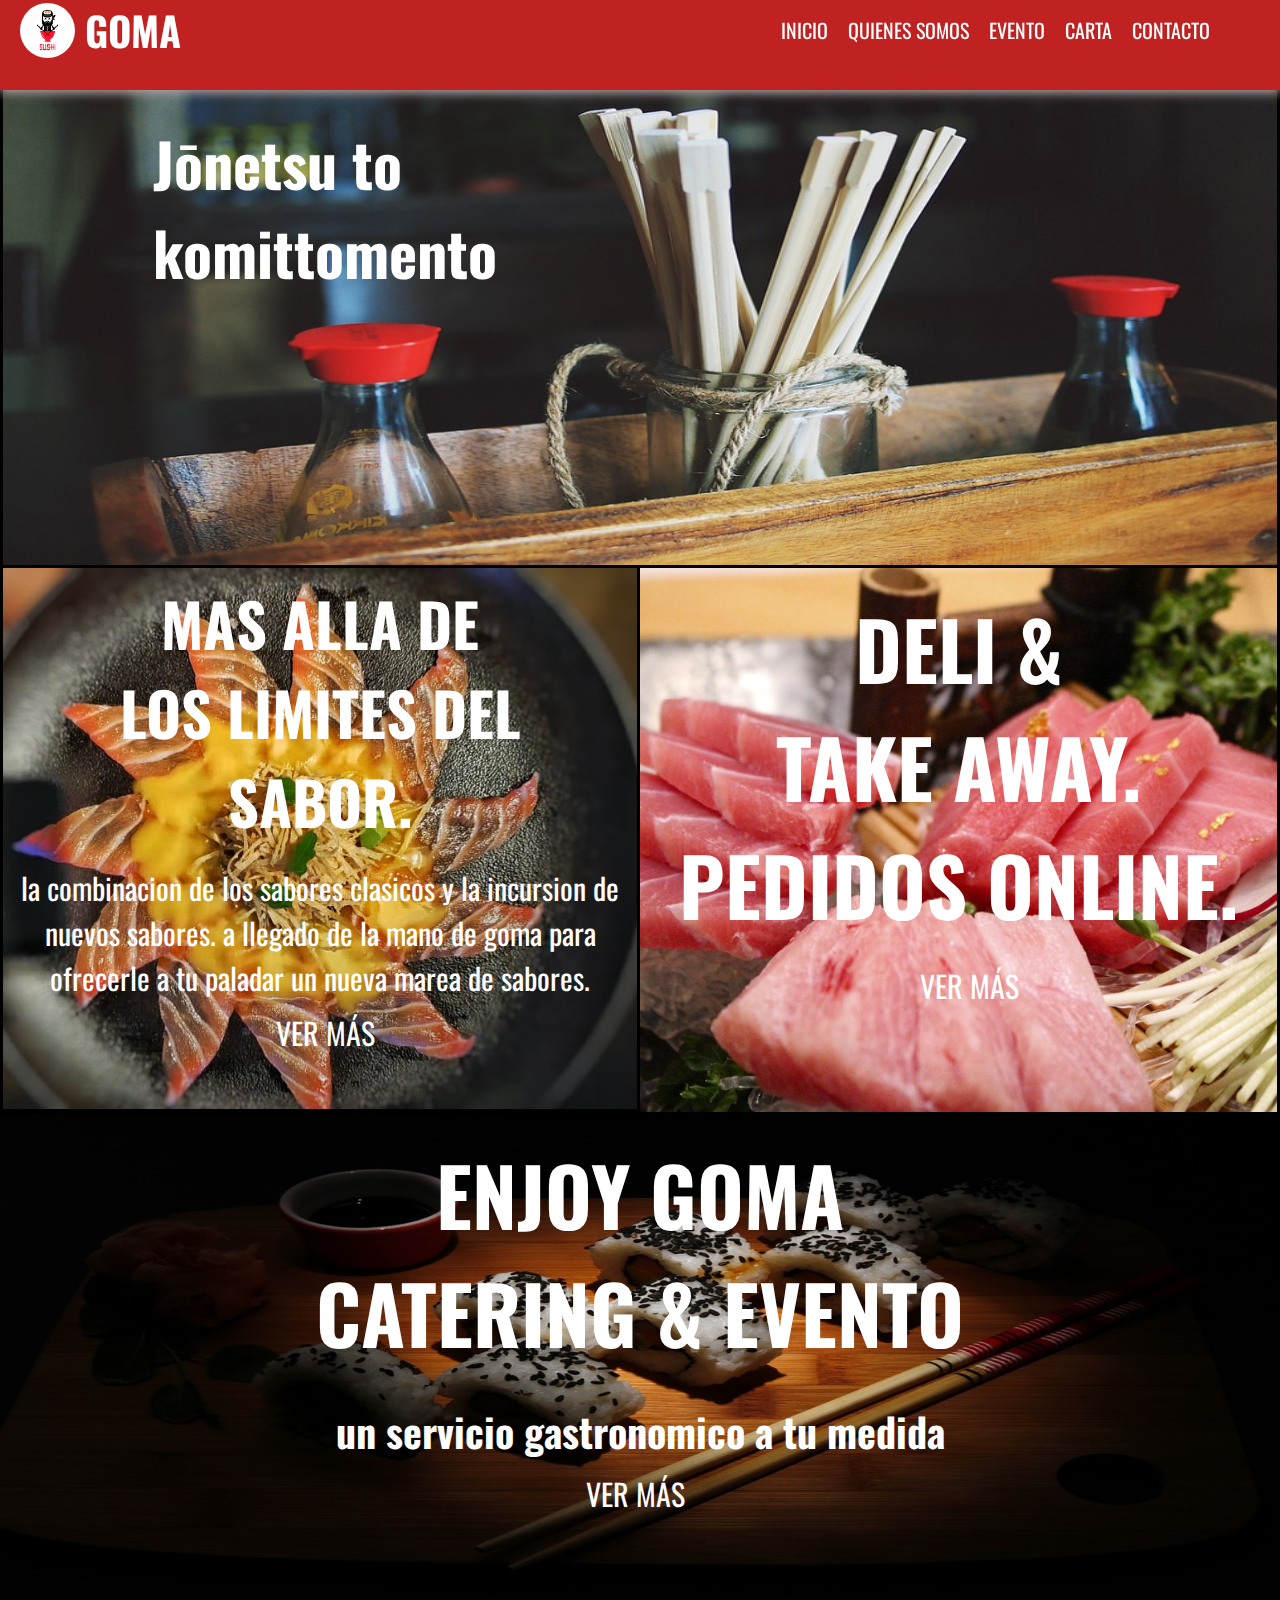
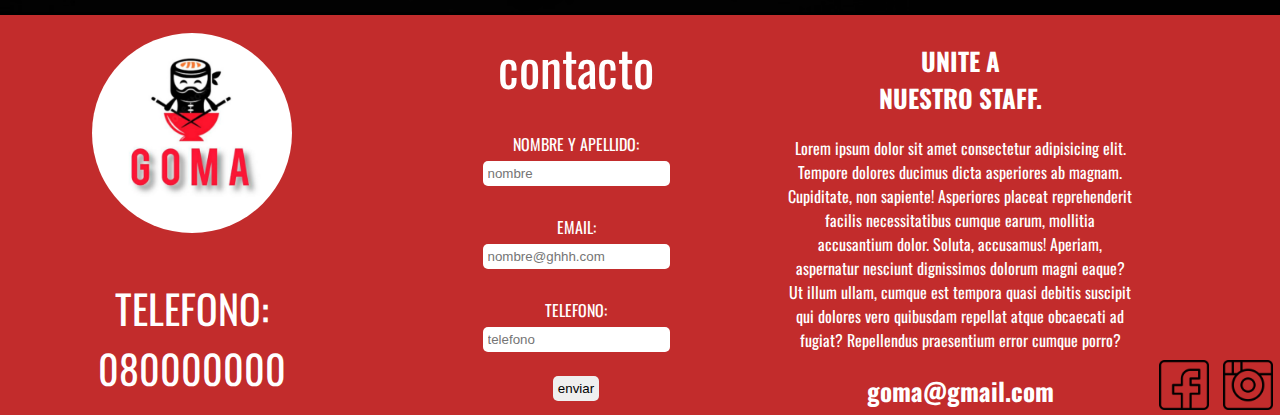
==== index.html @ 405ee31f "mi primer commit" ====
<!DOCTYPE html>
<html lang="es">
<head>
    <meta charset="UTF-8">
    <meta http-equiv="X-UA-Compatible" content="IE=edge">
    <meta name="viewport" content="width=device-width, initial-scale=1.0">
    <link rel="shortcut icon" href="logo/logo.jpg">
    <link rel="stylesheet" href="style.css">
    <link href="https://fonts.googleapis.com/css2?family=Comforter+Brush&family=Noto+Sans+JP:wght@100&family=Oswald&display=swap" rel="stylesheet">
    <title>inicio</title>
</head>
<body class="body__grids">
    <!--logo,nombre y enlaces de las paginas-->
    <header class="header">
        <nav class="nav">
            <a href="../index.html" class="logo"><img src="logo/logo.jpg" alt="logo">
                <div>GOMA</div>
            </a>
            <ul class="nav_menu">
                <li class="nav_menu-item">
                    <a href="index.html" class="nav-link">inicio</a>
                </li>
                <li class="nav_menu-item">
                    <a href="quienessomos/quienessomos.html" class="nav-link">quienes somos</a>
                </li>
                <li class="nav_menu-item">
                    <a href="evento/evento.html" class="nav-link">evento</a>
                </li>
                <li class="nav_menu-item">
                    <a href="carta/carta.html" class="nav-link">carta</a>
                </li>
                <li class="nav_menu-item">
                    <a href="contacto/contacto.html" class="nav-link">contacto</a>
                </li>
            </ul>
        </nav>
    </header>
    <!--cierre del barra de navegacion-->
    <!--informacion del sitio -->
<main class="main">
    <section class="section">
        <article class="article">
            <h2 class="article__h2 article__h2--diseño">Jōnetsu to<br> komittomento</h2>
            <div class="contenedor">
                <div class="contenedor__items1">
                    <h3 class =div_titulo>mas alla de<br>los limites del sabor.</h3>
                    <p class="div__p">
                        la combinacion de los sabores clasicos y la incursion de nuevos sabores. a llegado de la mano de goma para ofrecerle a tu paladar un nueva marea de sabores.
                    </p>
                    <a href="quienessomos/quienessomos.html" class="div__enlace3">ver más</a>
                </div>
                <div class="contenedor__items2">
                    <h3 class="contenedor__items--titulo2">deli & <br>take away.<br>pedidos online.</h3><a href="carta/carta.html" class="contenedor__items--enlace4">ver más</a>
                </div>
            </div>
        </article>
        <article class="article__2">
            <h3 class="article__2--titulo3">enjoy goma<br>catering & evento</h3>
            <h4  class="article__2--informacion">un servicio gastronomico a tu medida</h4>
            <a href="evento/evento.html" class="article__2--enlace5">ver más</a>
        </article>
    </section>
</main>
    <!--cierre de informacion-->
    <!--inicio del footer-->
    <footer class="footer">
        <div class="footer__div">
            <a href="../index.html" class="footer__logo"><img src="logo/Diseño sin título.png" alt="logo"></a>
            <p class="footer__div--p">telefono:<br>080000000</p>
        </div>
        <form class="footer_div--formulario">
            <a href="contacto/contacto.html" class="footer__contacto">contacto</a><br>
            <label for="nombre" class="footer_div--formulario--label">nombre y apellido:</label>
            <input type="text" name="nombre" placeholder="nombre" class="footer_div--formulario--input"><br>
            <label for="email" class="footer_div--formulario--label">email:</label>
            <input type="email" name=email placeholder="nombre@ghhh.com" class="footer_div--formulario--input" required><br>
            <label for="telefono" class="footer_div--formulario--label">telefono:</label>
            <input  type="text" name="telefono" placeholder="telefono" class="footer_div--formulario--input" required><br>
            <input type="submit" value="enviar" class="footer_div--formulario--input"/>
        </form>
        <ul class="footer__menu">
            <li class="footer__menu--item"><h3 class="footer__menu--item--mayuscula">unite a<br> nuestro staff.</h3>
            </li>
            <li class="footer__menu--item">
                <p>
                    Lorem ipsum dolor sit amet consectetur adipisicing elit. Tempore dolores ducimus dicta asperiores ab magnam. Cupiditate, non sapiente! Asperiores placeat reprehenderit facilis necessitatibus cumque earum, mollitia accusantium dolor. Soluta, accusamus!
                    Aperiam, aspernatur nesciunt dignissimos dolorum magni eaque? Ut illum ullam, cumque est tempora quasi debitis suscipit qui dolores vero quibusdam repellat atque obcaecati ad fugiat? Repellendus praesentium error cumque porro?
                </p>
            </li>
            <li class="footer__menu--item">
                <h3>goma@gmail.com</h3>
            </li>
            </ul>
            <ul class="footer__menu--2">
            <li class="footer__menu--item--2">
                <a href="https://www.facebook.com/" target="_blank"><img src="logo/facebok.png" alt="facebok"></a>
            </li>
            <li class="footer__menu--item--2">
                <a href="https://www.instagram.com/" target="_blank"><img src="logo/instagrampng.png" alt="instagram"></a>
            </li>
        </ul>
    </footer>
    <!--cierre del footer-->
</body>
</html>
---- style.css ----
*{
    margin: 0;
    padding: 0;
    box-sizing: border-box;
}
html{
    height: 100%;
}
.body__grids{
    display: grid;
    grid-template-areas:
    "header"
    " main"
    "footer";
}
body{
    font-family: 'Oswald', sans-serif;
    padding:65px 0;
    background-color:#2b2323;
    color: #fff;
    min-height: 100%;
    height: 100vh;
    width: 100%;
}
.header{
    grid-area:header;
    background-color:#C02121;
    box-shadow: 0 3px 10px rgb(182, 165, 165);
    position: fixed;
    height: 22%;
    width: 100%;
    top:0;
    left: 0;
}
.nav{
    display: flex;
    justify-content: space-between;
    flex-wrap: wrap;
    max-width:100%;
}
.logo{
    display:flex;
    align-items: center;
    font-size: 40px;
    font-weight: bold;
    padding: 0 20px;
    text-decoration: none;
    color: #fff;
}
.logo img{
    border-radius: 50%;
    height: 55px;
    width: 55px;
}
.logo div{
    padding:0 10px;
}
.nav_menu{
    display: flex;
    flex-wrap: wrap;
    line-height: 60px;
    margin-right: 60px;
    list-style-type: none;
}
.nav_menu-item{
    font-size: 20px;
    margin:0 3px;
    line-height: 60px;
    text-transform: uppercase;
    max-width: max-content;
}
.nav-link{
    color: #fff;
    text-decoration: none;
}
.nav-link:hover{
    background-color:rgb(43, 39, 39);
    border-radius: 5px;
}
.main{
    grid-area: main;
}
.article__h2{
    background-image: url("imagenes/1.jpg");
    background-position:center;
    background-repeat: no-repeat;
    background-size:100% 100%;
    max-width:100%;
    height:500px;
    box-shadow: 0 3px 6px #fff;
    border-left: 3px solid #000;
    border-right: 3px solid #000;
    border-top: 3px solid #000;
}
.article__h2--diseño{
    padding:100px 20px;
    font-size: 60px;
    text-align:left;
}
.contenedor{
    display: flex;
    flex-wrap: wrap;
    max-width:max-content;
    height:100%;
    border: 3px solid rgb(0, 0, 0);
}
.contenedor__items1{
    background-image: url("imagenes/carpa2.jpg");
    background-size:cover;
    background-position:55% 0%;
    background-repeat:no-repeat;
    padding: auto;
    height: 50%;
    width:100%;
    border-bottom: 3px solid #000;
}
.contenedor__items2{
    background-image: url("imagenes/3.jpg");
    background-position:50% 50%;
    background-size: cover;
    background-repeat: no-repeat;
    width:100%;
    height:50%;
    padding:1px 1px;
}
.div_titulo{
    padding:10px 10px;
    font-size: 35px;
    text-align: center;
    text-transform: uppercase;
}    
.div__p{
    font-size: 30px;
    text-align: center;
}
.div__enlace3{
    margin-left: 35%;
    text-align: center;
    font-size: 30px;
    text-decoration: none;
    color: #fff;
    text-transform: uppercase;
}
.div__enlace3:hover{
    background-color:rgb(43, 39, 39);
    border-radius: 20px;
}
.contenedor__items--titulo2{
padding:20px 20px;
font-size: 60px;
text-align:center;
text-transform: uppercase;
}
.contenedor__items--enlace4{
    margin-left: 35%;
    text-align: center;
    font-size: 30px;
    text-decoration: none;
    color: #fff;
    text-transform: uppercase;
}
.contenedor__items--enlace4:hover{
    background-color:rgb(43, 39, 39);
    border-radius: 20px;
}
.article__2{
    background-image: url("imagenes/5.jpg");
    background-position:50% 20%;
    background-size:cover;
    background-repeat: no-repeat;
    height:500px;
    max-width: 100%;
    border-bottom: 3px solid #000;
}
.article__2--titulo3{
    padding:20px 20px;
    font-size: 60px;
    text-align:center;
    text-transform: uppercase;
}
.article__2--informacion{
    padding: 10px 10px;
    font-size: 35px;
    text-align:center;
}  
.article__2--enlace5{
    padding: 10px 10px;
    margin-left: 35%;
    text-align: center;
    font-size: 30px;
    text-decoration: none;
    color: #fff;
    text-transform: uppercase;
}
.article__2--enlace5:hover{
    background-color:rgb(43, 39, 39);
    border-radius: 20px;
}
.footer{
    grid-area: footer;
    background-color:#C22C2C;
    height:max-content;
    width: 100%;
    bottom: 0;
    left: 0;
}
.footer__div{
    display: flex;
    flex-direction: column;
    align-items: center;
    width: 100%;

}
.footer__logo img{
    margin:10px 40px;
    height: 200px;
    width: 200px;
    border-radius: 50%;
}
.footer__div--p{
    text-align: center;
    margin:10px 0;
    font-size: 30px;
}
.footer_div--formulario{
    width: 100%;
    display: flex;
    flex-direction: column;
    flex-wrap: wrap;
    align-items:center;
}
.footer__contacto{
    color:#fff;
    text-decoration: none;
    font-size: 50px;
}
.footer__contacto:hover{
    background-color:rgb(43, 39, 39);
    border-radius: 5px;}

.footer_div--formulario--label{
    padding:3px;
    text-transform: uppercase;
}
.footer_div--formulario--input{
    padding: 5px;
    border-radius: 5px;
    outline: none;
    border:0;
}
.footer__menu{
    width: 100%;
    display: flex;
    flex-direction: column;
    align-items: center;
}
.footer__menu--item{ 
    width:90%;
    padding-top:20px;
    list-style-type: none;
    text-align: center;
}
.footer__menu--item h3{
    font-size: 30px;
}
.footer__menu--item--mayuscula{
    text-transform: uppercase;
}
.footer__menu--2{
    width: 100%;
    display: flex;
    flex-direction: row;
    flex-wrap: wrap;
    list-style-type: none;
    justify-content: center;
}
.footer__menu--item--2 img{
    height: 70px;
    width: 70px;
}
.quienessomos__article--definiciones{
    display:flex;
    flex-wrap: wrap;
    width: 100%;
    height: 100%;
    justify-content: space-between;
    border: 3px solid rgb(0, 0, 0);
}
.quienessomos__article--video{
    background-color:#C02121;
    width: 100%;
}
.quienessomos__article--video video{
    height:100%;
    width:100%;
    border-right: 3px solid #000;
}
.quienessomos__article--informacion{
    width:100%;
    height: 100%;
    padding: 10px;
}
.quienessomos__article--titulo--tamaño{
    text-align: center;
    font-size: 50px;
    text-transform: uppercase;
}
.quienessomos__article--titulo{
    font-size: 25px;
    text-transform: uppercase;
    text-align: center;
}
.quienessomos__article--conceptos{
    text-align: center;
}
.quienessomos__article2{
    display: flex;
    flex-wrap: wrap;
    width: 100%;
    height: 100%;
    border-bottom: 3px solid #000;
    border-left: 3px solid #000;
}
.quienessomos__article2--h2{
    width: 100%;
    height:100%;
}
.quienessomos__article2--h2 img{
    height:100%;
    width: 100%;

}
.quienessomos__article2--div{
    width: 100%;
    height: 100%;
    display: flex;
    flex-direction:column;
    padding: 30px;
    border-right: 3px solid #000;
    border-top: 3px solid #000;
}
.quienessomos__article--div--h3{
    font-size: 40px;
    text-transform: uppercase;
    text-align: center;
}
.quienessomos__article--div--concepto{
    text-align: center;
    line-height:25px;
}
.evento__article1{
    display:flex;
    flex-direction: row-reverse;
    flex-wrap: wrap;
    width: 100%;
    height: 100%;
    border-left: 3px solid #000;
    border-right: 3px solid #000;
    border-top: 3px solid #000;
}
.evento__article1--h2{
    width: 100%;
    height: 100%;
    border-bottom: 3px solid #000;
    background-image: url("imagenes/pescado22jpg.jpg");
    background-position:center;
    background-repeat:no-repeat;
    background-size: cover;
    font-size: 80px;
    padding-top: 15%;
    text-align: center;
}
.evento__article1--definicion{
    width:100%;
    height: 100%;
    display: flex;
    flex-direction: column;
    align-items: center;
    padding: 50px;
    line-height:30px;
    border-right: 3px solid #000;
}
.evento__article1--h3{
    font-size: 50px;
    margin-bottom:50px;
    text-transform: uppercase;
    
}
.evento__article1--titulo{
    font-size: 30px;
    margin-bottom: 30px;
    text-transform: uppercase;
}
.evento__article1--concepto{
    margin-bottom: 30px;
    text-align: center;
}
.evento__article2{
    display: flex;
    flex-direction: row-reverse;
    justify-content: space-between;
    flex-wrap: wrap;
    width: 100%;
    height: 100%;
    border-bottom: 3px solid #000;
}
.evento__article2--h2{
    width: 100%;
    height: 100%;
    background-image:url("imagenes/koi3.jpg");
    background-position:70% 50%;
    background-repeat:no-repeat;
    background-size: cover;
    text-align: center;
    font-size: 70px;
    padding-top: 15%;
}
.evento__article2--formulario{
    width: 100%;
    height: 100%;
    border-right: 3px solid #000;
    border-left: 3px solid #000;
    display: flex;
    flex-direction: column;

}
.evento__article2--formulario--titulo{
    text-align: center;
    font-size: 50px;
    margin-bottom: 10px;
    text-transform: uppercase;
    
}
.evento__article2--formulario--nombre{
    text-align: center;
    text-transform: uppercase;
    
}
.evento__article2--formulario--tamaño{
    border-radius: 10px;
    margin:5px 60px;
    padding:15px;
    outline: none;
    border:0;}
    /*comienzo de medias queries*******
    **********************
    *************************/
@media ( min-width:600px){
    .body__grids{
        display: grid;
        grid-template-areas:
        "header header"
        "main main"
        "footer footer";
    }
    .header{
        grid-area:header;
        height: 14%;
        width: 100%;
        
    }
    .main{
        grid-area: main;
    }
    .article__h2--diseño{
        padding:100px 50px;
        font-size: 60px;
        text-align:left;
    }
    .contenedor{
        height:800px;
    }
    .contenedor__items1{
        height: 50%;
        width:100%;
    }
    .contenedor__items2{
        width:100%;
        height:50%;
    }
    
    .div__enlace3{
        margin-left: 43%;
    }
    .contenedor__items--enlace4{
        margin-left: 43%;
    }
    .article__2{
        height:500px;
        max-width: 100%;
    
    }
    .article__2--informacion{
        padding: 10px 10px;
    }  
    .article__2--enlace5{
        padding: 10px 10px;
        margin-left: 41%;
    }
}
    
@media ( min-width:1116px){
    .header{
        background-color:#C02121;
        box-shadow: 0 3px 10px rgb(182, 165, 165);
        position: fixed;
        height:10%;
        width: 100%;
        top:0;
        left: 0;
    }
    .nav{
        display: flex;
        justify-content: space-between;
        flex-wrap: wrap;
        max-width:100%;
    }
    .logo{
        display:flex;
        align-items: center;
        font-size: 40px;
        font-weight: bold;
        padding: 0 20px;
        text-decoration: none;
        color: #fff;
    }
    .logo img{
        border-radius: 50%;
        height: 55px;
        width: 55px;
    }
    .logo div{
        padding:0 10px;
    }
    .nav_menu{
        display: flex;
        flex-wrap: wrap;
        line-height: 60px;
        margin-right: 60px;
        list-style-type: none;
    }
    .nav_menu-item{
        font-size: 20px;
        margin:0 10px;
        line-height: 60px;
        text-transform: uppercase;
        max-width: max-content;
    }
    .nav-link{
        color: #fff;
        text-decoration: none;
    }
    .nav-link:hover{
        background-color:rgb(43, 39, 39);
        border-radius: 5px;
    }
    .article__h2{
        background-image: url("imagenes/1.jpg");
        background-position:center;
        background-repeat: no-repeat;
        background-size:100% 100%;
        width:100%;
        height:500px;
        box-shadow: 0 3px 6px #fff;
        border-left: 3px solid #000;
        border-right: 3px solid #000;
        border-top: 3px solid #000;
    }
    .article__h2--diseño{
        padding:50px 150px;
        font-size: 60px;
        text-align:left;
    }
    .contenedor{
        display: flex;
        flex-wrap: wrap;
        max-width:max-content;
        height:550px;
        border: 3px solid rgb(0, 0, 0);
    }
    .contenedor__items1{
        background-image: url("imagenes/carpa2.jpg");
        background-size: cover;
        background-position:70% 50%;
        background-repeat:no-repeat;
        padding: auto;
        height: 100%;
        width:50%;
        border-right:3px solid #000;
    }
    .contenedor__items2{
        background-image: url("imagenes/3.jpg");
        background-position:60% 50%;
        background-repeat: no-repeat;
        width:50%;
        height:100%;
        padding:1px 1px;
    }
    .div_titulo{
    padding:10px 50px;
    font-size: 60px;
    text-align: center;
    text-transform: uppercase;
    max-width: max-content;
    }
    .div__p{
        padding: 10px 10px;
        font-size: 30px;
        text-align: center;
    }
    .div__enlace3{
        margin-left: 43%;
        text-align: center;
        font-size: 30px;
        text-decoration: none;
        color: #fff;
        text-transform: uppercase;
    }
    .div__enlace3:hover{
        background-color:rgb(43, 39, 39);
        border-radius: 20px;
    }
    .contenedor__items--titulo2{
    padding:20px 20px;
    font-size: 80px;
    text-align:center;
    text-transform: uppercase;
    }
    .contenedor__items--enlace4{
        margin-left: 44%;
        text-align: center;
        font-size: 30px;
        text-decoration: none;
        color: #fff;
        text-transform: uppercase;
    }
    .contenedor__items--enlace4:hover{
        background-color:rgb(43, 39, 39);
        border-radius: 20px;
    }
    .article__2{
        background-image: url("imagenes/5.jpg");
        background-position:100%;
        background-size:100% 100%;
        background-repeat: no-repeat;
        height:500px;
        width: 100%;
        border-bottom: 3px solid #000;
    }
    .article__2--titulo3{
        padding:20px 20px;
        font-size: 80px;
        text-align:center;
        text-transform: uppercase;
    }
    
    .article__2--informacion{
        padding: 10px 10px;
        font-size: 40px;
        text-align:center;
    }  
    .article__2--enlace5{
        padding: 10px 10px;
        margin-left: 45%;
        text-align: center;
        font-size: 30px;
        text-decoration: none;
        color: #fff;
        text-transform: uppercase;
    }
    .article__2--enlace5:hover{
        background-color:rgb(43, 39, 39);
        border-radius: 20px;
    }
    .footer{
        background-color:#C22C2C;
        display: flex;
        justify-content:space-around;
        height: 400px;
        width: 100%;
        bottom:0;
        left: 0;
    }
    .footer__div{
        height: 100%;
        width: 30%;
        display: flex;
        justify-content: center;
        align-items: center;
        flex-direction: column;
    }
    .footer_div--formulario{
        display: flex;
        flex-direction: column;
        align-items:center;
        justify-content:center;
        height:100%;
        width: 30%;
    }
    .footer__logo img{
        border-radius:50%;
        height:200px;
        width: 200px;
        
        
    }
    .footer__div--p{
        text-align: center;
        margin-top:30px;
        font-size: 40px;
        text-transform:uppercase;
    }
    .footer__contacto{
        color:#fff;
        text-decoration: none;
        font-size: 50px;
    }
    .footer__contacto:hover{
        background-color:rgb(43, 39, 39);
        border-radius: 5px;
    }
    .footer_div--formulario--label{
        padding:5px;
        text-transform: uppercase;
    }
    .footer_div--formulario--input{
        padding: 5px;
        border-radius: 5px;
        outline: none;
        border:0;
    }
    .footer__menu{
        width: 30%;
        height: 100%;
        display: flex;
        flex-direction: column;
        justify-content: center;
        align-items: center;
    }
    .footer__menu--item{ 
        text-align: center;
        list-style-type: none;
    }
    .footer__menu--item h3{
        font-size: 25px;
    }
    .footer__menu--item--mayuscula{
        text-transform: uppercase;
    }
    .footer__menu--2{
        display: flex;
        justify-content: space-around;
        align-items: flex-end;
        width: 10%;
        height: 100%;
        list-style-type: none;
    }
    .footer__menu--item--2 img{
        height:50px;
        width: 50px;
        display:flex;
        flex-direction: row;
        margin-bottom: 5px;
    }
    .quienessomos__article--definiciones{
        display:flex;
        flex-wrap: wrap;
        width: 100%;
        height: 100%;
        justify-content: space-between;
        border: 3px solid rgb(0, 0, 0);
    }
    .quienessomos__article--video{
        background-color:#C02121;
        width: 50%;
    }
    .quienessomos__article--video video{
        height:100%;
        width:100%;
        border-right: 3px solid #000;
    }
    .quienessomos__article--informacion{
        display: flex;
        flex-direction: column;
        width: 50%;
        height: 100%;
        padding: 40px;
    }
    .quienessomos__article--titulo--tamaño{
        text-align: center;
        font-size: 50px;
        text-transform: uppercase;
    }
    .quienessomos__article--titulo{
        font-size: 25px;
        text-transform: uppercase;
        text-align: center;
    }
    .quienessomos__article--conceptos{
        text-align: center;
    }
    .quienessomos__article2{
        display: flex;
        flex-direction: row-reverse;
        width: 100%;
        height: 400px;
        border-bottom: 3px solid #000;
        border-left: 3px solid #000;
        border-right: 3px solid #000;
    }
    .quienessomos__article2--h2{
        width: 50%;
        height:100%;
    }
    .quienessomos__article2--h2 img{
        height:100%;
        width: 100%;
    
    }
    .quienessomos__article2--div{
        width: 50%;
        height: 100%;
        display: flex;
        flex-direction:column;
        padding: 30px;
        border-right: 3px solid #000;
    }
    .quienessomos__article--div--h3{
        font-size: 40px;
        text-transform: uppercase;
        text-align: center;
    }
    .quienessomos__article--div--concepto{
        text-align: center;
        line-height:25px;
    }
    .evento__article1{
        display:flex;
        flex-direction: row-reverse;
        width: 100%;
        height: 700px;
        border-left: 3px solid #000;
        border-right: 3px solid #000;
        border-top: 3px solid #000;
    }
    .evento__article1--h2{
        width: 50%;
        height: 100%;
        border-bottom: 3px solid #000;
        background-image: url("imagenes/pescado22jpg.jpg");
        background-repeat:no-repeat;
        background-position: center;
        background-size:100%;
        font-size: 80px;
        padding-top: 15%;
        text-align: center;
    }
    .evento__article1--definicion{
        width:50%;
        height: 100%;
        display: flex;
        flex-direction: column;
        align-items: center;
        padding: 50px;
        line-height:30px;
        border-right: 3px solid #000;
    }
    .evento__article1--h3{
        font-size: 50px;
        margin-bottom:50px;
        text-transform: uppercase;
    }
    .evento__article1--titulo{
        font-size: 30px;
        margin-bottom: 30px;
        text-transform: uppercase;
    }
    .evento__article1--concepto{
        margin-bottom: 30px;
        text-align: center;
    }
    .evento__article2{
        display: flex;
        flex-direction: row-reverse;
        justify-content: space-between;
        width: 100%;
        height: 600px;
        border-bottom: 3px solid #000;
    }
    .evento__article2--h2{
        width: 50%;
        height: 100%;
        background-image:url("imagenes/koi3.jpg");
        background-position:70% 50%;
        background-repeat:no-repeat;
        background-size: cover;
        text-align: center;
        font-size: 70px;
        padding-top: 15%;
    }
    .evento__article2--formulario{
        width: 50%;
        height: 100%;
        border-right: 3px solid #000;
        border-left: 3px solid #000;
        display: flex;
        flex-direction: column;
    
    }
    .evento__article2--formulario--titulo{
        text-align: center;
        font-size: 50px;
        margin-bottom: 10px;
        text-transform: uppercase;
        
    }
    .evento__article2--formulario--nombre{
        text-align: center;
        text-transform: uppercase;
        
    }
    .evento__article2--formulario--tamaño{
        border-radius: 10px;
        margin:5px 60px;
        padding:15px;
        outline: none;
        border:0;
    }
}
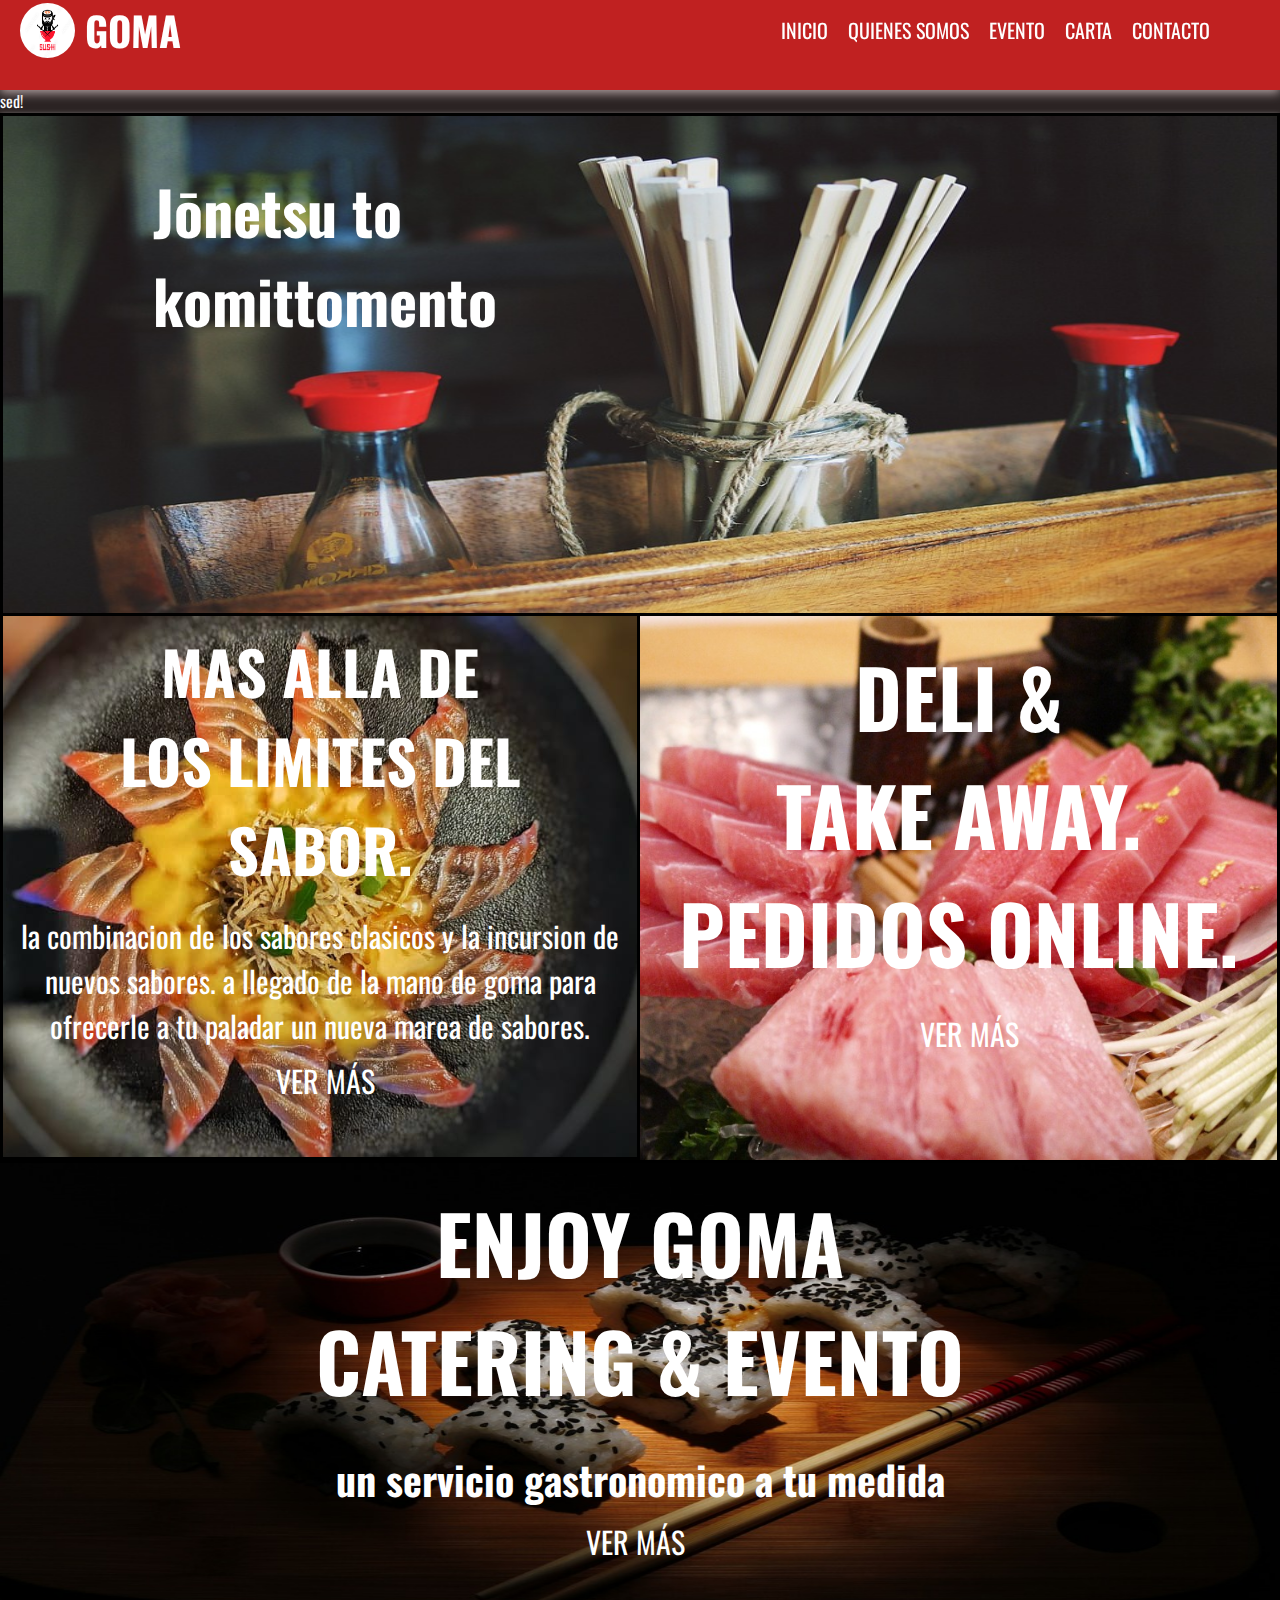
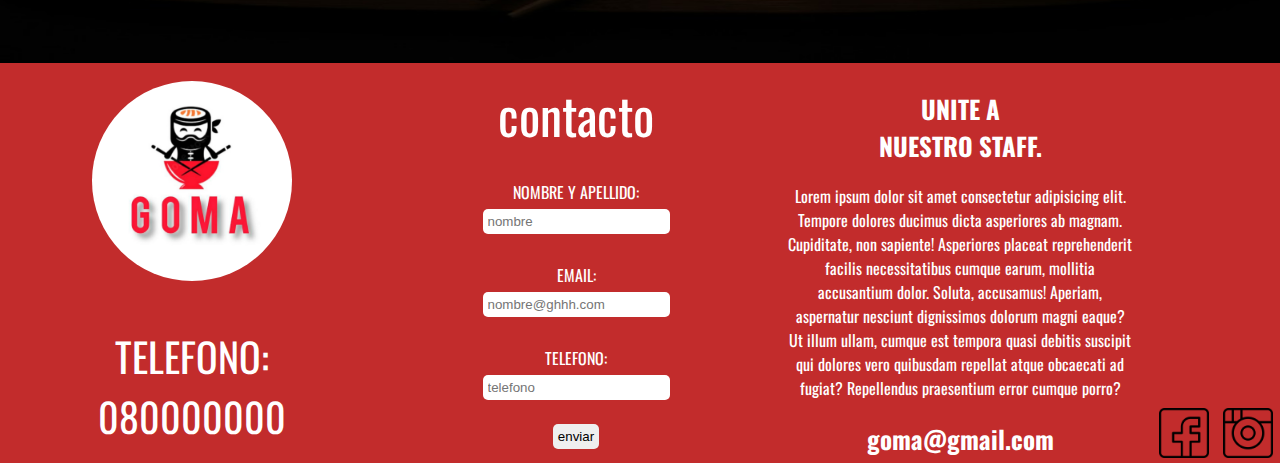
==== commit affa6460: "agrego un parrafo" ====
--- a/index.html
+++ b/index.html
@@ -38,6 +38,7 @@
     <!--cierre del barra de navegacion-->
     <!--informacion del sitio -->
 <main class="main">
+    <p>Lorem ipsum dolor sit amet consectetur adipisicing elit. Numquam enim ipsam maxime vero ratione, pariatur autem facere expedita ducimus doloremque ullam itaque aut placeat error voluptatum est cum voluptatem sed!</p>
     <section class="section">
         <article class="article">
             <h2 class="article__h2 article__h2--diseño">Jōnetsu to<br> komittomento</h2>
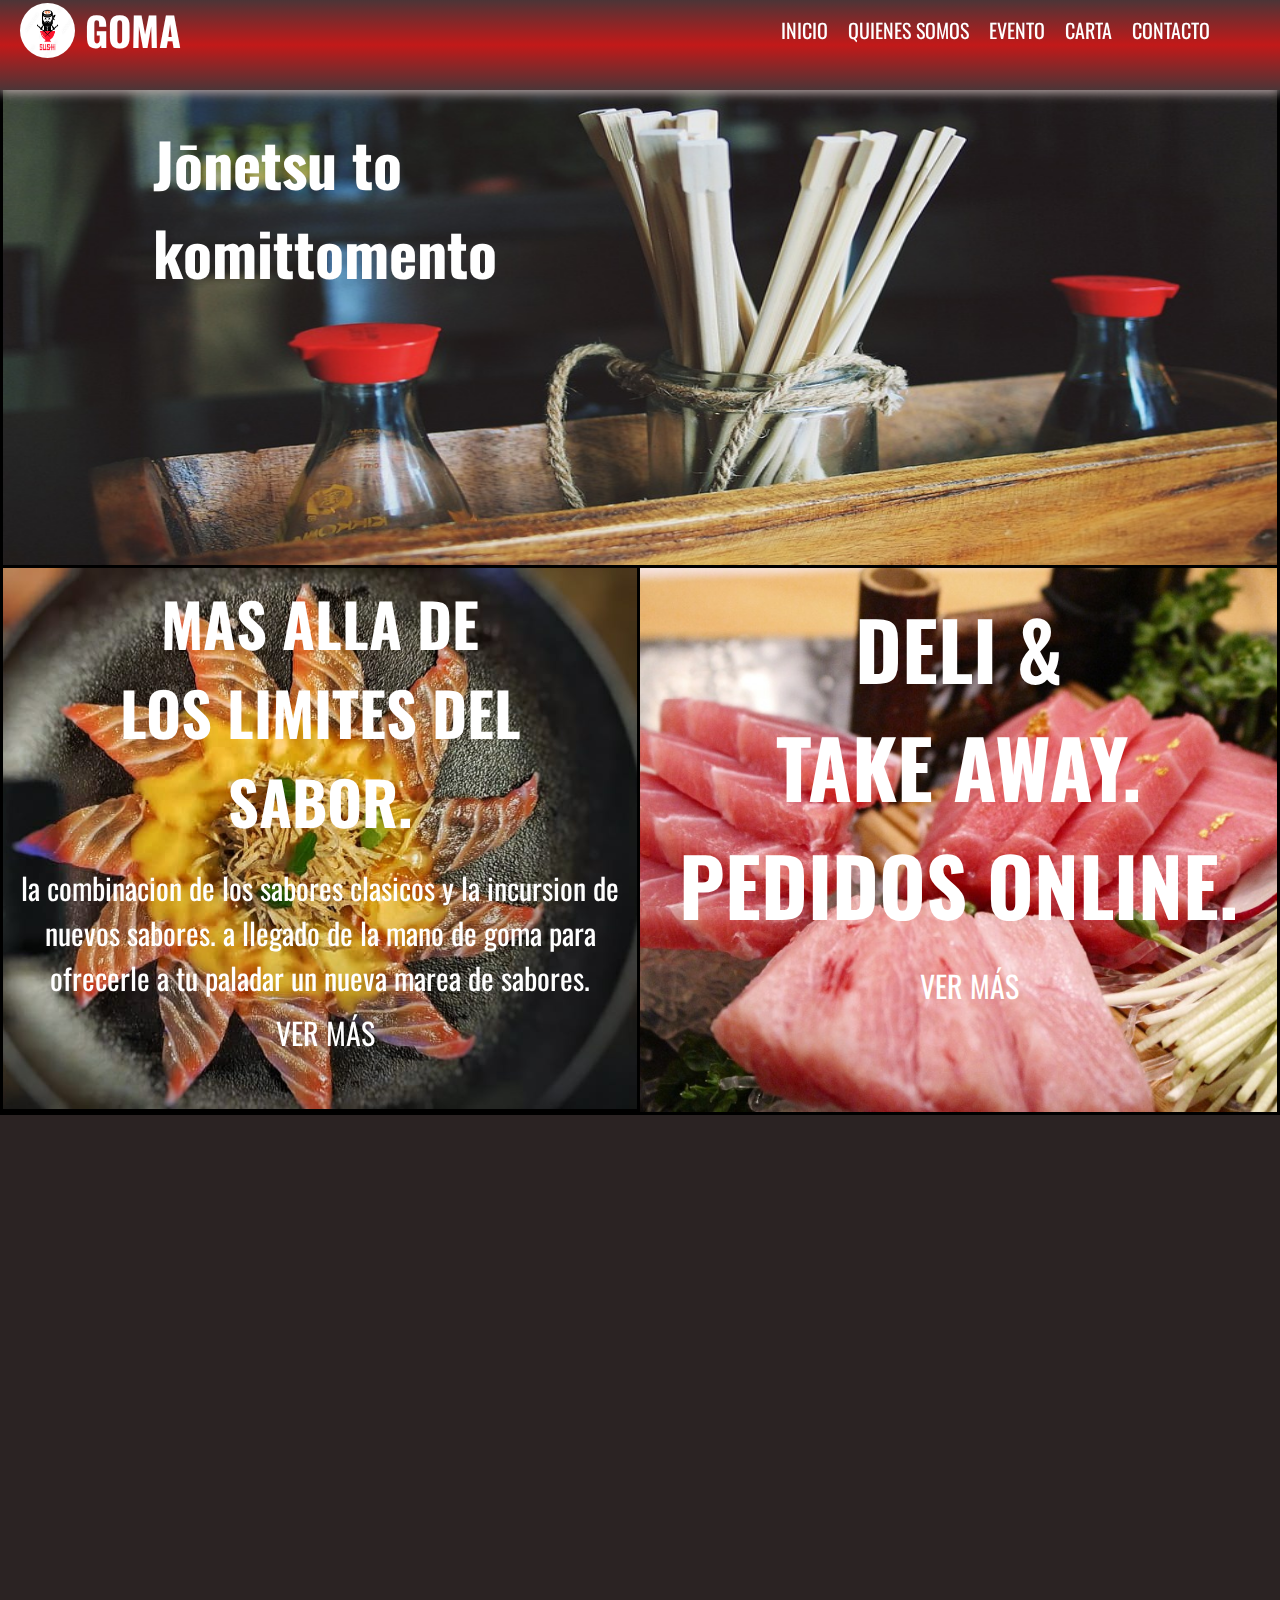
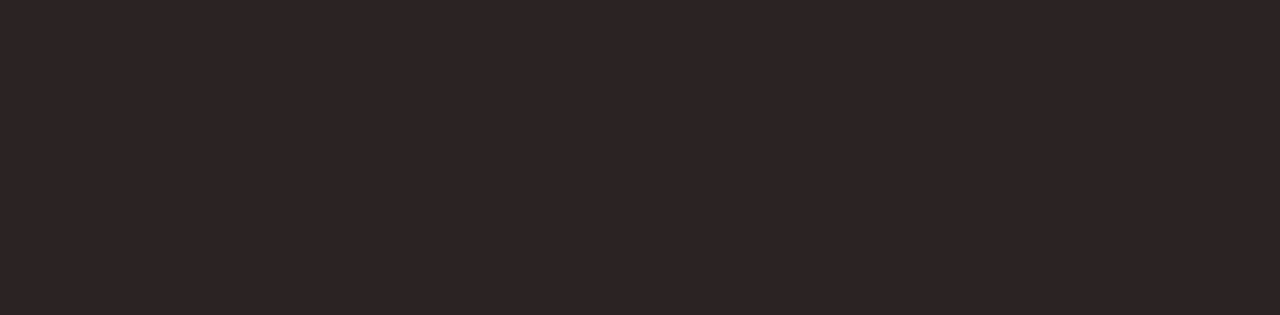
==== commit c1f162e2: "agregando animacion" ====
--- a/index.html
+++ b/index.html
@@ -1,14 +1,19 @@
 <!DOCTYPE html>
 <html lang="es">
+
 <head>
     <meta charset="UTF-8">
     <meta http-equiv="X-UA-Compatible" content="IE=edge">
     <meta name="viewport" content="width=device-width, initial-scale=1.0">
     <link rel="shortcut icon" href="logo/logo.jpg">
+    <link href="https://unpkg.com/aos@2.3.1/dist/aos.css" rel="stylesheet">
     <link rel="stylesheet" href="style.css">
-    <link href="https://fonts.googleapis.com/css2?family=Comforter+Brush&family=Noto+Sans+JP:wght@100&family=Oswald&display=swap" rel="stylesheet">
+    <link
+        href="https://fonts.googleapis.com/css2?family=Comforter+Brush&family=Noto+Sans+JP:wght@100&family=Oswald&display=swap"
+        rel="stylesheet">
     <title>inicio</title>
 </head>
+
 <body class="body__grids">
     <!--logo,nombre y enlaces de las paginas-->
     <header class="header">
@@ -37,34 +42,35 @@
     </header>
     <!--cierre del barra de navegacion-->
     <!--informacion del sitio -->
-<main class="main">
-    <p>Lorem ipsum dolor sit amet consectetur adipisicing elit. Numquam enim ipsam maxime vero ratione, pariatur autem facere expedita ducimus doloremque ullam itaque aut placeat error voluptatum est cum voluptatem sed!</p>
-    <section class="section">
-        <article class="article">
-            <h2 class="article__h2 article__h2--diseño">Jōnetsu to<br> komittomento</h2>
-            <div class="contenedor">
-                <div class="contenedor__items1">
-                    <h3 class =div_titulo>mas alla de<br>los limites del sabor.</h3>
-                    <p class="div__p">
-                        la combinacion de los sabores clasicos y la incursion de nuevos sabores. a llegado de la mano de goma para ofrecerle a tu paladar un nueva marea de sabores.
-                    </p>
-                    <a href="quienessomos/quienessomos.html" class="div__enlace3">ver más</a>
+    <main class="main">
+        <section class="section">
+            <article class="article">
+                <h2 class="article__h2 article__h2--diseño">Jōnetsu to<br> komittomento</h2>
+                <div class="contenedor">
+                    <div data-aos="zoom-in-up" class="contenedor__items1">
+                        <h3 class=div_titulo>mas alla de<br>los limites del sabor.</h3>
+                        <p class="div__p">
+                            la combinacion de los sabores clasicos y la incursion de nuevos sabores. a llegado de la
+                            mano de goma para ofrecerle a tu paladar un nueva marea de sabores.
+                        </p>
+                        <a href="quienessomos/quienessomos.html" class="div__enlace3">ver más</a>
+                    </div>
+                    <div data-aos="zoom-in-up" class="contenedor__items2">
+                        <h3 class="contenedor__items--titulo2">deli & <br>take away.<br>pedidos online.</h3><a
+                            href="carta/carta.html" class="contenedor__items--enlace4">ver más</a>
+                    </div>
                 </div>
-                <div class="contenedor__items2">
-                    <h3 class="contenedor__items--titulo2">deli & <br>take away.<br>pedidos online.</h3><a href="carta/carta.html" class="contenedor__items--enlace4">ver más</a>
-                </div>
-            </div>
-        </article>
-        <article class="article__2">
-            <h3 class="article__2--titulo3">enjoy goma<br>catering & evento</h3>
-            <h4  class="article__2--informacion">un servicio gastronomico a tu medida</h4>
-            <a href="evento/evento.html" class="article__2--enlace5">ver más</a>
-        </article>
-    </section>
-</main>
+            </article>
+            <article data-aos="zoom-in-up" class="article__2">
+                <h3 class="article__2--titulo3">enjoy goma<br>catering & evento</h3>
+                <h4 class="article__2--informacion">un servicio gastronomico a tu medida</h4>
+                <a href="evento/evento.html" class="article__2--enlace5">ver más</a>
+            </article>
+        </section>
+    </main>
     <!--cierre de informacion-->
     <!--inicio del footer-->
-    <footer class="footer">
+    <footer data-aos="fade-down" class="footer">
         <div class="footer__div">
             <a href="../index.html" class="footer__logo"><img src="logo/Diseño sin título.png" alt="logo"></a>
             <p class="footer__div--p">telefono:<br>080000000</p>
@@ -74,33 +80,46 @@
             <label for="nombre" class="footer_div--formulario--label">nombre y apellido:</label>
             <input type="text" name="nombre" placeholder="nombre" class="footer_div--formulario--input"><br>
             <label for="email" class="footer_div--formulario--label">email:</label>
-            <input type="email" name=email placeholder="nombre@ghhh.com" class="footer_div--formulario--input" required><br>
+            <input type="email" name=email placeholder="nombre@ghhh.com" class="footer_div--formulario--input"
+                required><br>
             <label for="telefono" class="footer_div--formulario--label">telefono:</label>
-            <input  type="text" name="telefono" placeholder="telefono" class="footer_div--formulario--input" required><br>
-            <input type="submit" value="enviar" class="footer_div--formulario--input"/>
+            <input type="text" name="telefono" placeholder="telefono" class="footer_div--formulario--input"
+                required><br>
+            <input type="submit" value="enviar" class="footer_div--formulario--input" />
         </form>
         <ul class="footer__menu">
-            <li class="footer__menu--item"><h3 class="footer__menu--item--mayuscula">unite a<br> nuestro staff.</h3>
+            <li class="footer__menu--item">
+                <h3 class="footer__menu--item--mayuscula">unite a<br> nuestro staff.</h3>
             </li>
             <li class="footer__menu--item">
                 <p>
-                    Lorem ipsum dolor sit amet consectetur adipisicing elit. Tempore dolores ducimus dicta asperiores ab magnam. Cupiditate, non sapiente! Asperiores placeat reprehenderit facilis necessitatibus cumque earum, mollitia accusantium dolor. Soluta, accusamus!
-                    Aperiam, aspernatur nesciunt dignissimos dolorum magni eaque? Ut illum ullam, cumque est tempora quasi debitis suscipit qui dolores vero quibusdam repellat atque obcaecati ad fugiat? Repellendus praesentium error cumque porro?
+                    Lorem ipsum dolor sit amet consectetur adipisicing elit. Tempore dolores ducimus dicta asperiores ab
+                    magnam. Cupiditate, non sapiente! Asperiores placeat reprehenderit facilis necessitatibus cumque
+                    earum, mollitia accusantium dolor. Soluta, accusamus!
+                    Aperiam, aspernatur nesciunt dignissimos dolorum magni eaque? Ut illum ullam, cumque est tempora
+                    quasi debitis suscipit qui dolores vero quibusdam repellat atque obcaecati ad fugiat? Repellendus
+                    praesentium error cumque porro?
                 </p>
             </li>
             <li class="footer__menu--item">
                 <h3>goma@gmail.com</h3>
             </li>
-            </ul>
-            <ul class="footer__menu--2">
+        </ul>
+        <ul class="footer__menu--2">
             <li class="footer__menu--item--2">
                 <a href="https://www.facebook.com/" target="_blank"><img src="logo/facebok.png" alt="facebok"></a>
             </li>
             <li class="footer__menu--item--2">
-                <a href="https://www.instagram.com/" target="_blank"><img src="logo/instagrampng.png" alt="instagram"></a>
+                <a href="https://www.instagram.com/" target="_blank"><img src="logo/instagrampng.png"
+                        alt="instagram"></a>
             </li>
         </ul>
     </footer>
     <!--cierre del footer-->
+    <script src="https://unpkg.com/aos@2.3.1/dist/aos.js"></script>
+    <script>
+        AOS.init();
+    </script>
 </body>
+
 </html>--- a/style.css
+++ b/style.css
@@ -24,7 +24,7 @@
 }
 .header{
     grid-area:header;
-    background-color:#C02121;
+    background-image: linear-gradient(#4C3537,#C21919 ,#4C3537);
     box-shadow: 0 3px 10px rgb(182, 165, 165);
     position: fixed;
     height: 22%;
@@ -198,7 +198,10 @@
 }
 .footer{
     grid-area: footer;
-    background-color:#C22C2C;
+    background-image: url("imagenes/layered-waves-haikei.svg");
+    background-position: center;
+    background-repeat: no-repeat;
+    background-size: cover;
     height:max-content;
     width: 100%;
     bottom: 0;
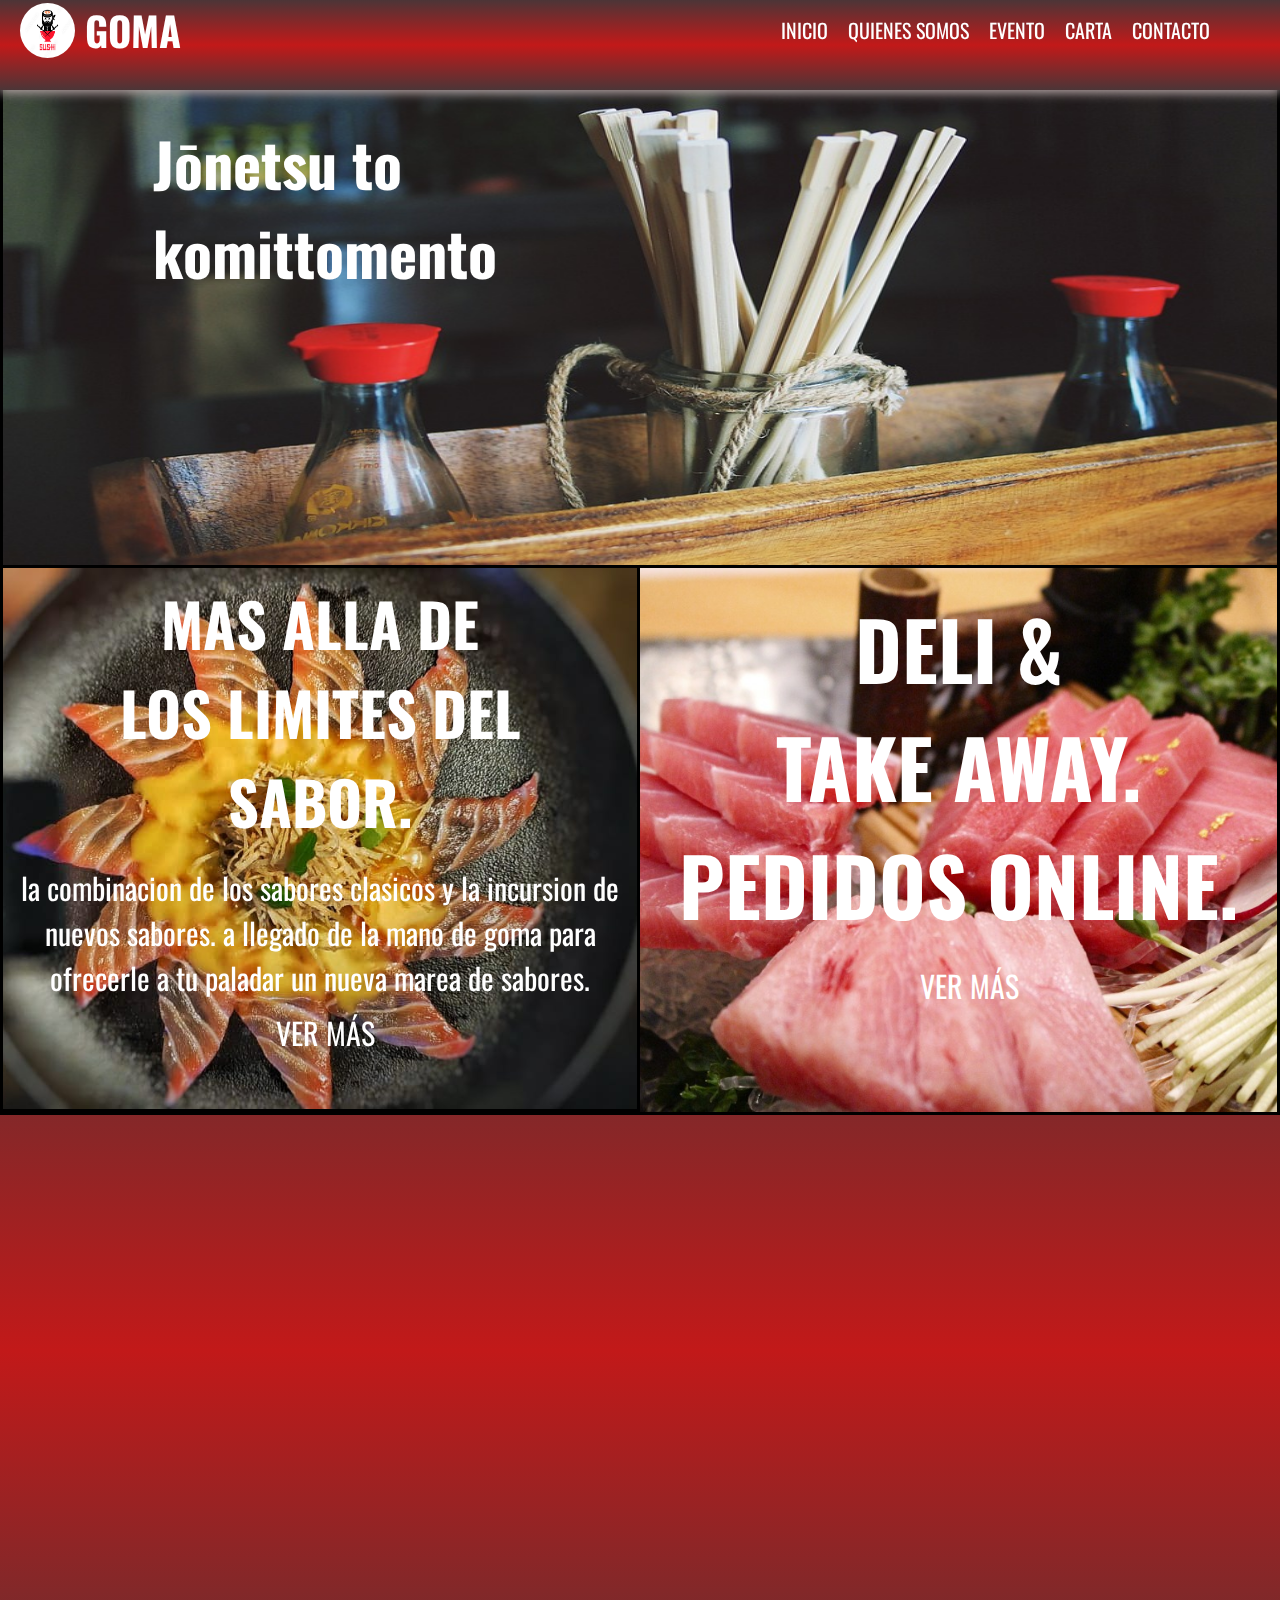
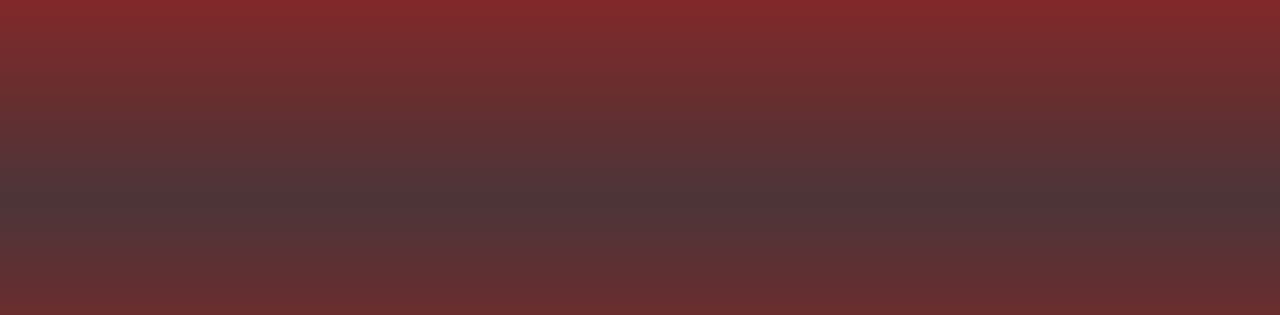
==== commit 6e46b0f2: "agregando animacion" ====
--- a/index.html
+++ b/index.html
@@ -47,7 +47,8 @@
             <article class="article">
                 <h2 class="article__h2 article__h2--diseño">Jōnetsu to<br> komittomento</h2>
                 <div class="contenedor">
-                    <div data-aos="zoom-in-up" class="contenedor__items1">
+                    <div data-aos="fade-up"
+                    data-aos-duration="3000" class="contenedor__items1">
                         <h3 class=div_titulo>mas alla de<br>los limites del sabor.</h3>
                         <p class="div__p">
                             la combinacion de los sabores clasicos y la incursion de nuevos sabores. a llegado de la
@@ -55,13 +56,15 @@
                         </p>
                         <a href="quienessomos/quienessomos.html" class="div__enlace3">ver más</a>
                     </div>
-                    <div data-aos="zoom-in-up" class="contenedor__items2">
+                    <div data-aos="fade-down"
+                    data-aos-duration="3000" class="contenedor__items2">
                         <h3 class="contenedor__items--titulo2">deli & <br>take away.<br>pedidos online.</h3><a
                             href="carta/carta.html" class="contenedor__items--enlace4">ver más</a>
                     </div>
                 </div>
             </article>
-            <article data-aos="zoom-in-up" class="article__2">
+            <article data-aos="fade-up"
+            data-aos-anchor-placement="top-bottom" data-aos-duration="3000"  class="article__2">
                 <h3 class="article__2--titulo3">enjoy goma<br>catering & evento</h3>
                 <h4 class="article__2--informacion">un servicio gastronomico a tu medida</h4>
                 <a href="evento/evento.html" class="article__2--enlace5">ver más</a>
@@ -70,7 +73,7 @@
     </main>
     <!--cierre de informacion-->
     <!--inicio del footer-->
-    <footer data-aos="fade-down" class="footer">
+    <footer data-aos="fade-down" data-aos-duration="3000" class="footer">
         <div class="footer__div">
             <a href="../index.html" class="footer__logo"><img src="logo/Diseño sin título.png" alt="logo"></a>
             <p class="footer__div--p">telefono:<br>080000000</p>
--- a/style.css
+++ b/style.css
@@ -16,7 +16,7 @@
 body{
     font-family: 'Oswald', sans-serif;
     padding:65px 0;
-    background-color:#2b2323;
+    background-image: linear-gradient(#4C3537,#C21919,#4C3537);
     color: #fff;
     min-height: 100%;
     height: 100vh;
@@ -24,7 +24,7 @@
 }
 .header{
     grid-area:header;
-    background-image: linear-gradient(#4C3537,#C21919 ,#4C3537);
+    background-image: linear-gradient(#4C3537,#C21919,#4C3537);
     box-shadow: 0 3px 10px rgb(182, 165, 165);
     position: fixed;
     height: 22%;
